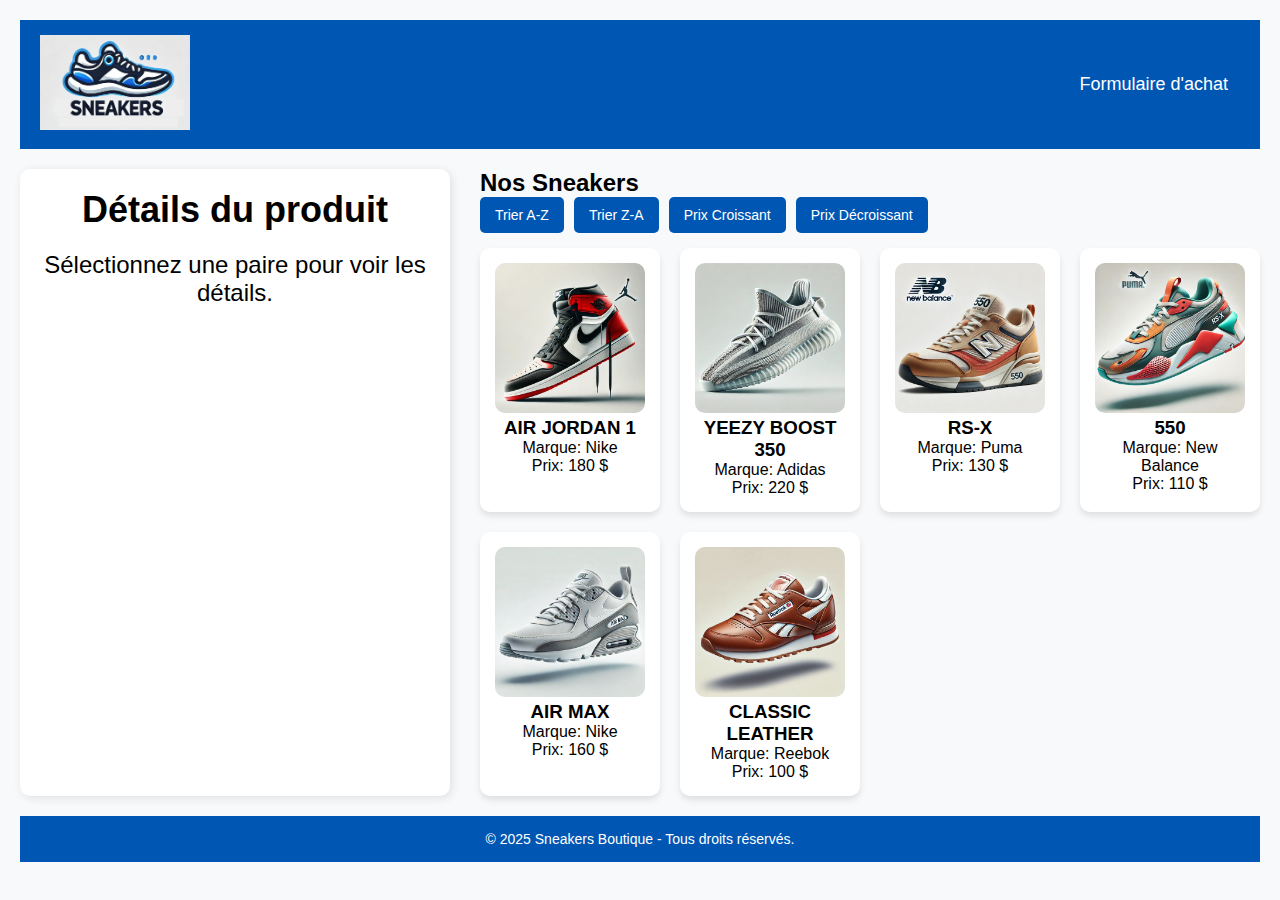
==== index.html @ 3e698195 "TP3 final" ====
<!DOCTYPE html>
<html lang="fr">
<head>
    <meta charset="UTF-8">
    <meta name="viewport" content="width=device-width, initial-scale=1.0">
    <title>Boutique Sneakers</title>
    <link rel="stylesheet" href="assets/css/styles.css">
    <script src="assets/js/components/navigation.js" defer></script>
    <script src="assets/js/pages/accueil.js" defer></script>
</head>
<body>
    <header>
        <div class="logo">
            <img src="assets/img/logo.png" alt="Sneaker Shop Logo">
        </div>
        <nav><a href="formulaire.html">Formulaire d'achat</a></nav> 
    </header>
    <main class="container">
        <section id="product-detail" class="details-produit">
            <h2>Détails du produit</h2>
            <p>Sélectionnez une paire pour voir les détails.</p>
        </section>
        <section class="produits-container">
            <h2>Nos Sneakers</h2>
            <div class="tri-container">
                <div id="sort-alpha" class="tri">Trier A-Z</div>
                <div id="sort-reverse-alpha" class="tri">Trier Z-A</div>
                <div id="sort-price-asc" class="tri">Prix Croissant</div>
                <div id="sort-price-desc" class="tri">Prix Décroissant</div>
            </div>
            <div id="product-list" class="liste-produits"></div>
        </section>
    </main>
    <footer>
        <p>© 2025 Sneakers Boutique - Tous droits réservés.</p>
    </footer>
</body>
</html>
---- assets/css/styles.css ----
* {
  margin: 0;
  padding: 0;
  box-sizing: border-box;
  font-family: "Arial", sans-serif;
}

:root {
   --primary-color: #0056b3;   
   --secondary-color: #f8f9fa; 
   --accent-color: #28a745;   
   --text-color: #333;
   --bg-color: #ffffff;
}

body {
  background-color: var(--secondary-color);
  padding: 20px;
}

header {
  display: flex;
  justify-content: space-between;
  align-items: center;
  background: var(--primary-color);
  padding: 15px 20px;
  color: white;
}

.logo img{
  width: 150px;  
  height: auto; 
}

nav {
  display: flex;
  gap: 20px;
}

nav a {
  color: white;
  text-decoration: none;
  font-size: 18px;
  padding: 8px 12px;
  border-radius: 5px;
  transition: background 0.3s;
}

nav a:hover, nav a.active {
  background: var(--accent-color);
  color: white;
}

.container {
  display: flex;
  gap: 30px;
  margin-top: 20px;
}

.details-produit p{
  text-align: center;
  margin-top: 20px;
}

.details-produit {
  font-size:x-large;
  flex: 1;
  background: var(--bg-color);
  padding: 20px;
  border-radius: 10px;
  box-shadow: 2px 2px 10px rgba(0, 0, 0, 0.1);
  text-align: center;
}

.details-produit img {
  width: 100%;
  max-width: 700px;
  border-radius: 10px;
  margin-top: 30px;
}

.produits-container {
  flex: 2;
}

.tri-container {
  display: flex;
  justify-content: start;
  gap: 10px;
  margin-bottom: 15px;
}

.tri {
  background-color: var(--primary-color);
  color: white;
  padding: 10px 15px;
  cursor: pointer;
  border-radius: 5px;
  font-size: 14px;
  transition: background 0.3s ease-in-out;
}

.tri:hover {
  background-color: var(--accent-color);
}

.liste-produits {
  display: grid;
  grid-template-columns: repeat(4, 1fr);
  gap: 20px;
  justify-content: center;
}

.produit {
  background: white;
  padding: 15px;
  border-radius: 10px;
  box-shadow: 0px 4px 6px rgba(0, 0, 0, 0.1);
  text-align: center;
  transition: transform 0.3s ease-in-out;
}

.produit:hover {
  transform: scale(1.05);
  border: 2px solid var(--accent-color);
}

.produit.selectionne {
  border: 3px solid var(--primary-color);
  background: #e3f2fd;
}

.produit img {
  width: 100%;
  height: auto;
  border-radius: 10px;
}

.form-step {
  background-color: #e0e0e0; 
  padding: 20px;
  border-radius: 10px;
  box-shadow: 2px 2px 10px rgba(0, 0, 0, 0.1);
  width: 80%;
  margin: auto;
}

.form-step h2 {
  font-size: 22px;
  font-weight: bold;
  margin-bottom: 15px;
}

.form-group {
  display: flex;
  flex-direction: column;
  margin-bottom: 15px;
}
.form-group.livraison {
  display: flex;
  align-items: center;
  gap: 10px;
}


.form-group.livraison input[type="checkbox"] {
  width: 24px;
  height: 24px;
  border: 2px solid #888;
  appearance: none;
  background-color: white;
  cursor: pointer;
}

.form-group.livraison input[type="checkbox"]:checked {
  background-color: black;
  border: 2px solid black;
}


.form-group.livraison label {
  font-size: 18px;
  font-weight: normal;
}

.form-group label {
  font-weight: bold;
  margin-bottom: 5px;
  display: block;
}

.hidden {
  display: none;
}
 
input, select, textarea {
  padding: 10px;
  border: 1px solid #ccc;
  border-radius: 5px;
  width: 100%;
  font-size: 16px;
  background-color: white; 
}

button {
  background-color: #555;
  color: white;
  font-size: 18px;
  padding: 10px 20px;
  border: none;
  border-radius: 5px;
  cursor: not-allowed;
  margin-top: 20px;
}

button:enabled {
  background-color: #333;
  cursor: pointer;
}

button:hover:enabled {
  background-color: #000;
}

.erreur-champ {
  color: red;
  font-size: 14px;
  margin-top: 5px;
}

input:focus:invalid, select:focus:invalid {
  border-color: red;
  background-color: #ffe6e6;
}

input:focus:valid, select:focus:valid {
  border-color: green;
  background-color: #e6ffe6;
}

.form-step:not(.active) {
  display: none;
}

.form-step {
  background-color: #e0e0e0;
  padding: 20px;
  border-radius: 10px;
  box-shadow: 2px 2px 10px rgba(0, 0, 0, 0.1);
  width: 150%;
  margin: auto;
  opacity: 0;
  transform: translateY(10px);
  transition: opacity 0.3s ease, transform 0.3s ease;
}

.form-step h2 {
  font-size: 22px;
  font-weight: bold;
  margin-bottom: 15px;
}

.form-container {
  display: grid;
  grid-template-columns: 1fr 1fr;
  gap: 15px;
}

.form-step.active {
  opacity: 1;
  transform: translateY(0);
}


#step-2 {
  background-color: #e0e0e0;
  padding: 20px;
  border-radius: 10px;
  width: 200%;           
  max-width: 800px;

  box-shadow: 2px 2px 10px rgba(0, 0, 0, 0.1);
}

#step-2 h2 {
  font-size: 22px;
  margin-bottom: 15px;
}

#step-2 .form-column {
  display: flex;
  flex-direction: column; 
  gap: 20px; 
}

.row-livraison {
  display: flex;
  align-items: flex-end; 
  gap: 20px; 
  margin-bottom: 20px; 
}

.checkbox-group {
  display: flex;
  align-items: center;
  gap: 8px; 
}

.succursale-container {
  display: flex;
  flex-direction: column;
}

.form-group.livraison {
  display: flex;
  align-items: center;
  gap: 15px; 
}

.form-group.livraison input[type="checkbox"] {
  width: 20px;
  height: 20px;
  border: 2px solid #000;
  cursor: pointer;
}

.form-group.livraison label {
  font-size: 16px;
  font-weight: bold;
}

#succursale:disabled {
  background-color: #e0e0e0;
  color: #888;
  cursor: not-allowed;
  border: 1px solid #ccc;
  opacity: 0.6;
}

.service-livraison {
  display: flex;
  flex-direction: column;
  gap: 10px;
}

.service-livraison label {
  display: flex;
  align-items: center;
  gap: 10px;
  font-weight: normal;
}

.service-livraison input[type="radio"] {
  width: 18px;
  height: 18px;
  appearance: none;
  border: 2px solid black;
  border-radius: 50%;
  outline: none;
  cursor: pointer;
  display: inline-block;
  position: relative;
}

.service-livraison input[type="radio"]:checked {
  background-color: black;
}

.service-livraison input[type="radio"]::before {
  content: "";
  width: 10px;
  height: 10px;
  background-color: white;
  border-radius: 50%;
  position: absolute;
  top: 50%;
  left: 50%;
  transform: translate(-50%, -50%);
  display: none;
}

.service-livraison input[type="radio"]:checked::before {
  display: block;
}

#step-2 .form-group {
  display: flex;
  flex-direction: column;
}

#step-2 .form-group label,
#step-2 .form-group p {
  font-weight: bold;
  margin-bottom: 5px;
}

#step-2 select,
#step-2 input[type="checkbox"],
#step-2 input[type="radio"] {
  margin-top: 5px;
  font-size: 16px;
  padding: 8px;
}

#step-2 input[type="date"]{
  width: 50%;
}

#step-2 .buttons {
  display: flex;
  justify-content: space-between;
  margin-top: 20px;
}

#step-2 button {
  background-color: #555;
  color: white;
  font-size: 18px;
  padding: 10px 20px;
  border: none;
  border-radius: 5px;
  cursor: not-allowed;
}

#step-2 button:enabled {
  background-color: #333;
  cursor: pointer;
}

#step-2 button:hover:enabled {
  background-color: #000;
}

.erreur-champ {
  color: red;
  font-size: 14px;
  margin-top: 5px;
}

#resume h3 {
  font-size: 18px;
  font-weight: bold;
  margin-bottom: 10px;
  padding-bottom: 5px;
}

.resume-section {
  margin-bottom: 20px;
}

.resume-section p strong {
  display: block;
  font-size: 16px;
  margin-bottom: 5px;
}

footer {
  text-align: center;
  padding: 15px;
  margin-top: 20px;
  background: var(--primary-color);
  color: white;
  font-size: 14px;
}
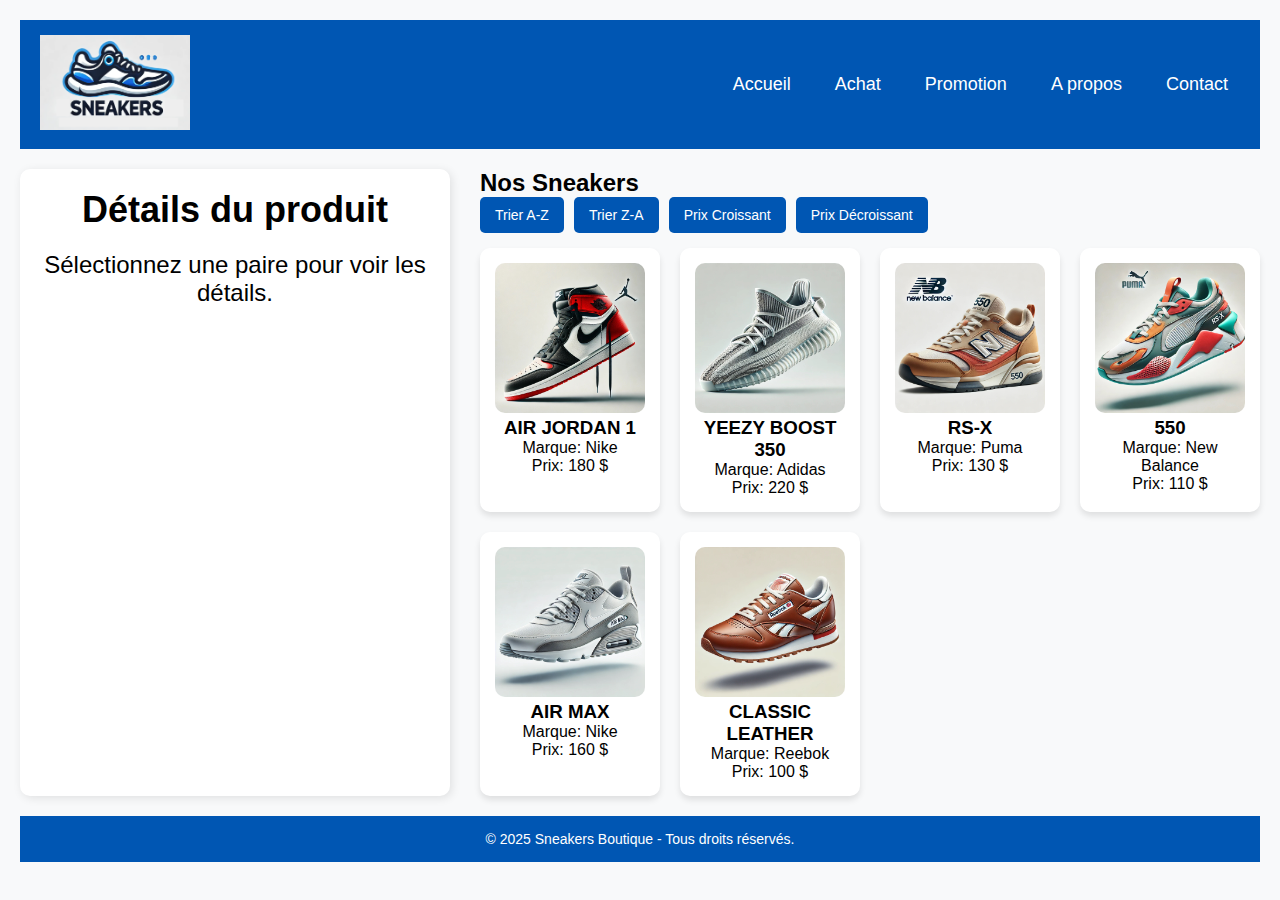
==== commit be5a7d2f: "Modification au niveau des pages HTML" ====
--- a/index.html
+++ b/index.html
@@ -13,7 +13,13 @@
         <div class="logo">
             <img src="assets/img/logo.png" alt="Sneaker Shop Logo">
         </div>
-        <nav><a href="formulaire.html">Formulaire d'achat</a></nav> 
+        <nav>
+            <a href="index.html">Accueil</a>
+            <a href="formulaire.html">Achat</a>
+            <a href="pub.html">Promotion</a>
+            <a href="apropos.html">A propos</a>
+            <a href="contact.html">Contact</a>
+        </nav> 
     </header>
     <main class="container">
         <section id="product-detail" class="details-produit">
